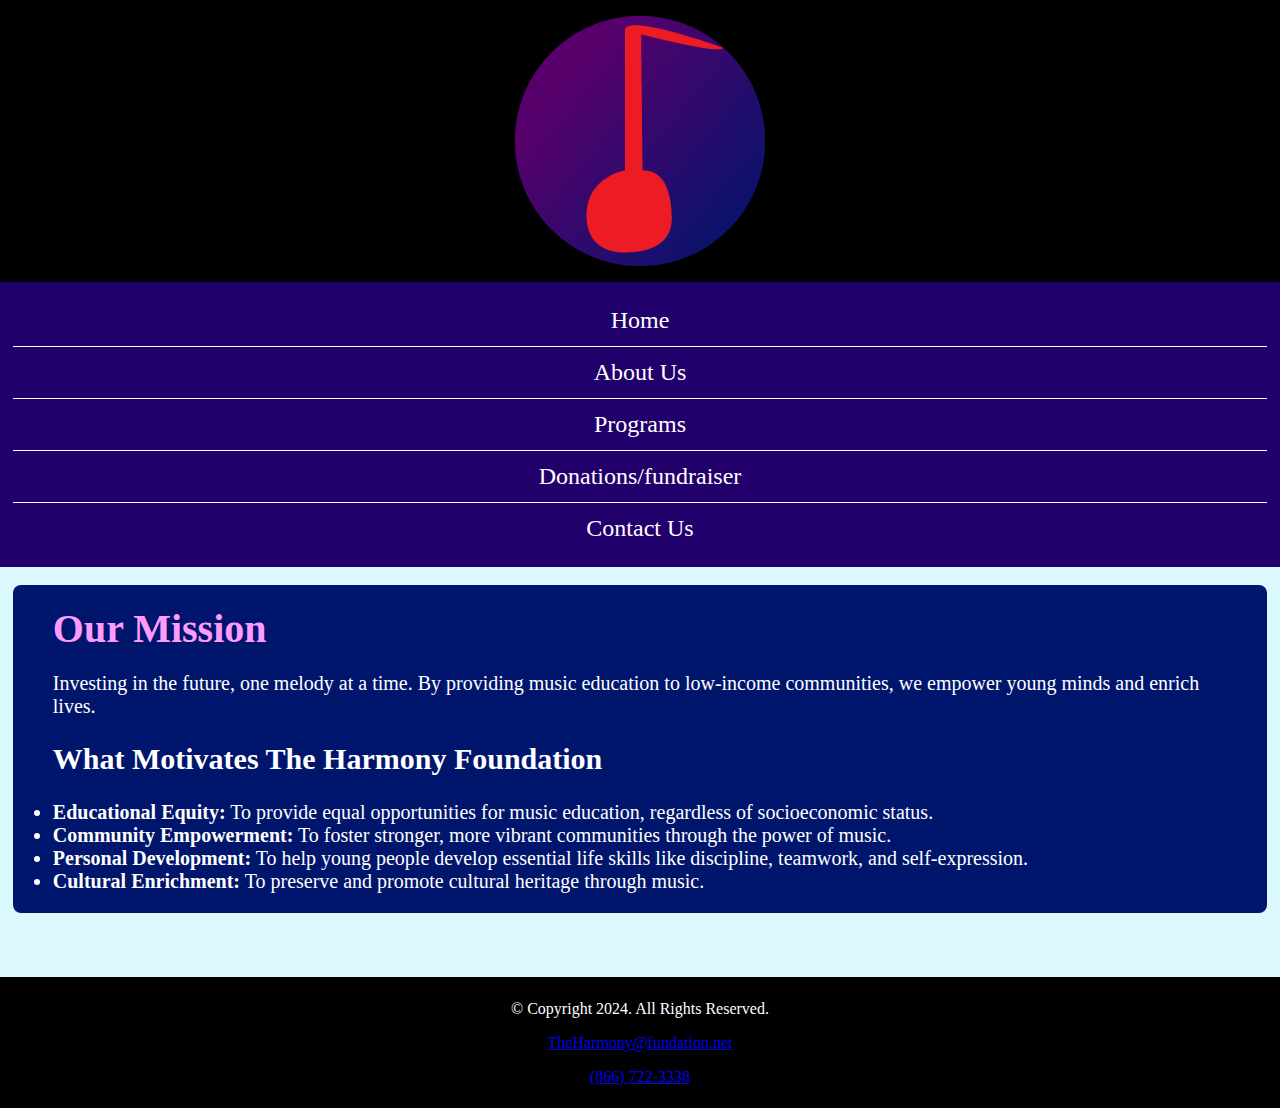
==== index.html @ da79f971 "work or die PLEASE" ====
<!DOCTYPE html>

<html lang="en">
    <head>
        <meta charset="utf-8">
        <title>The Harmony Foundation</title>
        <link href="https://fonts.googleapis.com/css2?family=Francois+One&family=Roboto+Slab:wght@100..900&display=swap" rel="stylesheet">
        <link href="css/music.css" type="text/css" rel="stylesheet" />
    </head>

    <body>
        <div id="container">
            <header>
                <a href="index.html">
                    <img src="images/temp_logo.png">
                </a>
            </header>
            <nav>
                <ul>
                    <li><a href="index.html">Home</a></li>
                    <li><a href="about.html">About Us</a></li>
                    <li><a href="programs.html">Programs </a></li>
                    <li><a href="don_fund.html">Donations/fundraiser</a></li>
                    <li><a href="contact.html">Contact Us</a></li>
                </ul>   
            </nav>
            <!--MAIN SECTION-->
            <main>
                <section id="mission-statement">
                    <h1>Our Mission</h1>
                    <p>Investing in the future, one melody at a time. By providing music education to low-income communities, we empower young minds and enrich lives.</p>
                </section>

                <h2>What Motivates The Harmony Foundation</h2>
                    <ul>
                        <li><b>Educational Equity:</b> To provide equal opportunities for music education, regardless of socioeconomic status.</li>
                        <li><b>Community Empowerment:</b> To foster stronger, more vibrant communities through the power of music.</li>
                        <li><b>Personal Development:</b> To help young people develop essential life skills like discipline, teamwork, and self-expression.</li>
                        <li><b>Cultural Enrichment:</b> To preserve and promote cultural heritage through music.</li>
                    </ul>

            </main>
            <footer>
                <p>&copy; Copyright 2024. All Rights Reserved.</p>
                <p> <a href="mailto:TheHarmony@fundation.net">TheHarmony@fundation.net</a></p>
                <p><a href="tel:+18667223338">(866) 722-3338</a></p>
            </footer>
        </div>
    </body>
</html>
---- css/music.css ----
/* 
#21006C
#57006C
#00156C
*/

/*CSS Reset*/
body, header, nav, main, footer, h1, div, img, ul {margin:0;padding:0; border:0;}

#tab-desk, .tab-desk {display:none;}

img {max-width: 100%;
    display: block;}

/*MOBILE STYLE RULES*/

header {background-color: #000000;
    position: sticky;
    top:0;
img{margin: auto;
    padding: 1em;}}

nav {
    background-color: #21006C;
    padding: 1%;
    margin-bottom: 1%;

    ul{text-align: center;}

    li {font-size: 1.5em;
    border-top: 1px solid #ffffff;
    padding: 0.5em;}

    a {text-decoration: none;
        color: #ffffff;}

    li:first-child {border-top: none;}
}

body{
    background-color: #dcf8ff;
}

main{
    background-color: #00156C;
    color: #ffffff;
    margin: 2vh 1vw 0 1vw;
    padding: 1em 2em 1em 2em;
    font-size: 1.25em;
    border-radius: 8px;
    h1 {color: #FF9BFE;}
}

footer {background-color: #000000;
    color: #ffffff;
    text-align: center;
    padding: 0.5%;
    margin-top: 5%;}

/*TABLET STYLE RULES*/
@media screen and (min-width: 630px), print {
    #mobile, .mobile {display:none;}
    #tab-desk, .tab-desk {display:block;}
}

/*DESKTOP STYLE RULES*/
@media screen and (min-width: 1015px), print{

}

/*TOO LARGE*/
@media screen and (min-width: 1921px) {
    #container {width: 1920px;
        margin: 0 auto;}
}
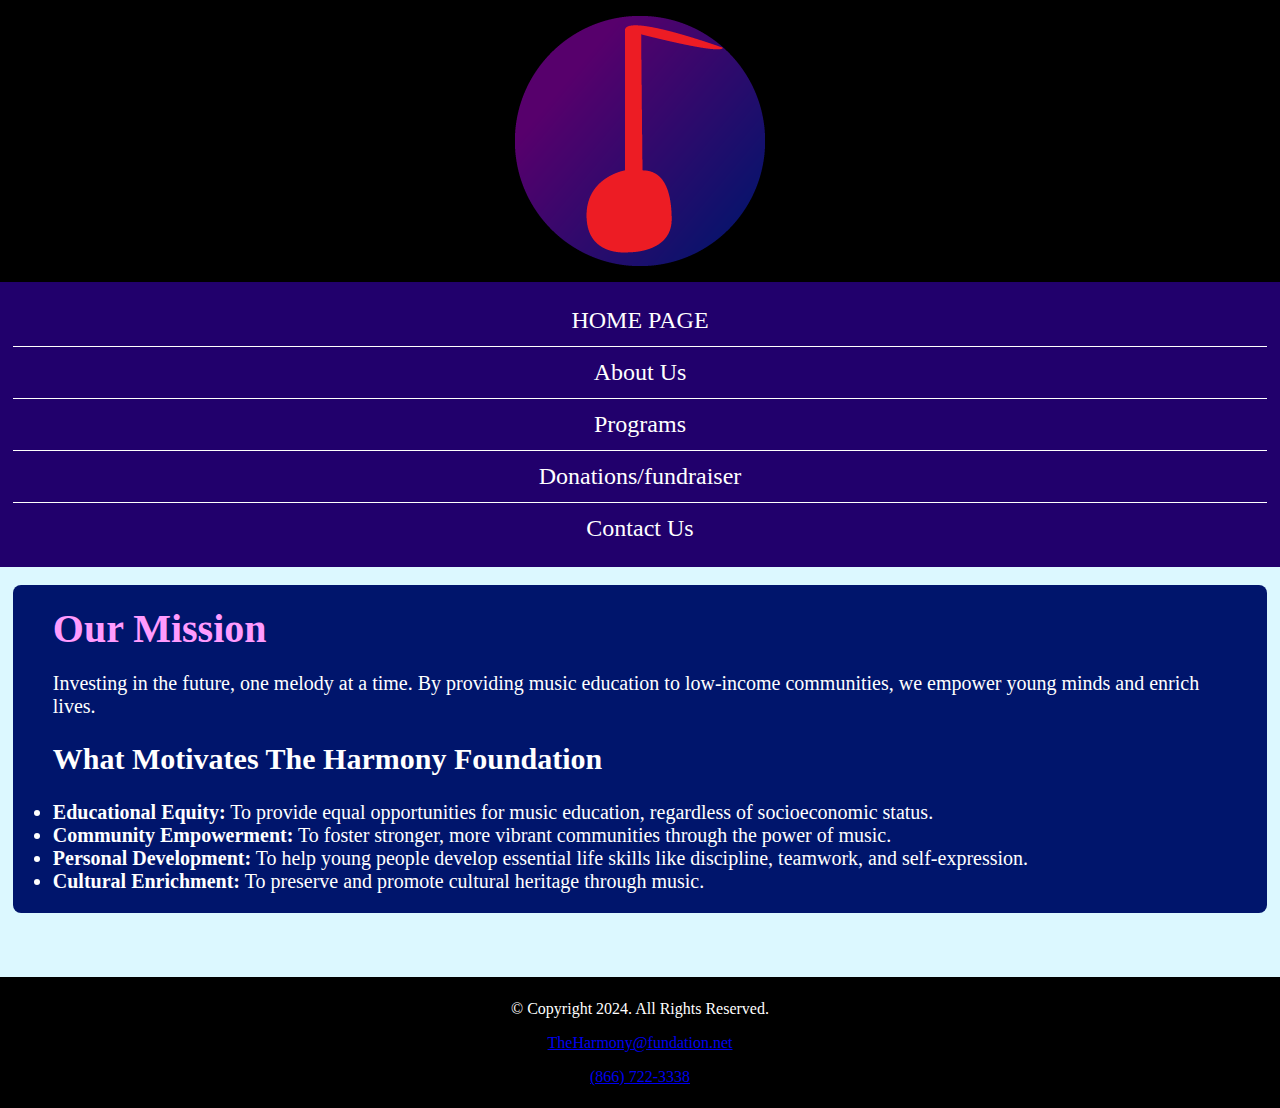
==== commit 2c76d23e: "asdfpelase" ====
--- a/index.html
+++ b/index.html
@@ -17,7 +17,7 @@
             </header>
             <nav>
                 <ul>
-                    <li><a href="index.html">Home</a></li>
+                    <li><a href="index.html">HOME PAGE</a></li>
                     <li><a href="about.html">About Us</a></li>
                     <li><a href="programs.html">Programs </a></li>
                     <li><a href="don_fund.html">Donations/fundraiser</a></li>
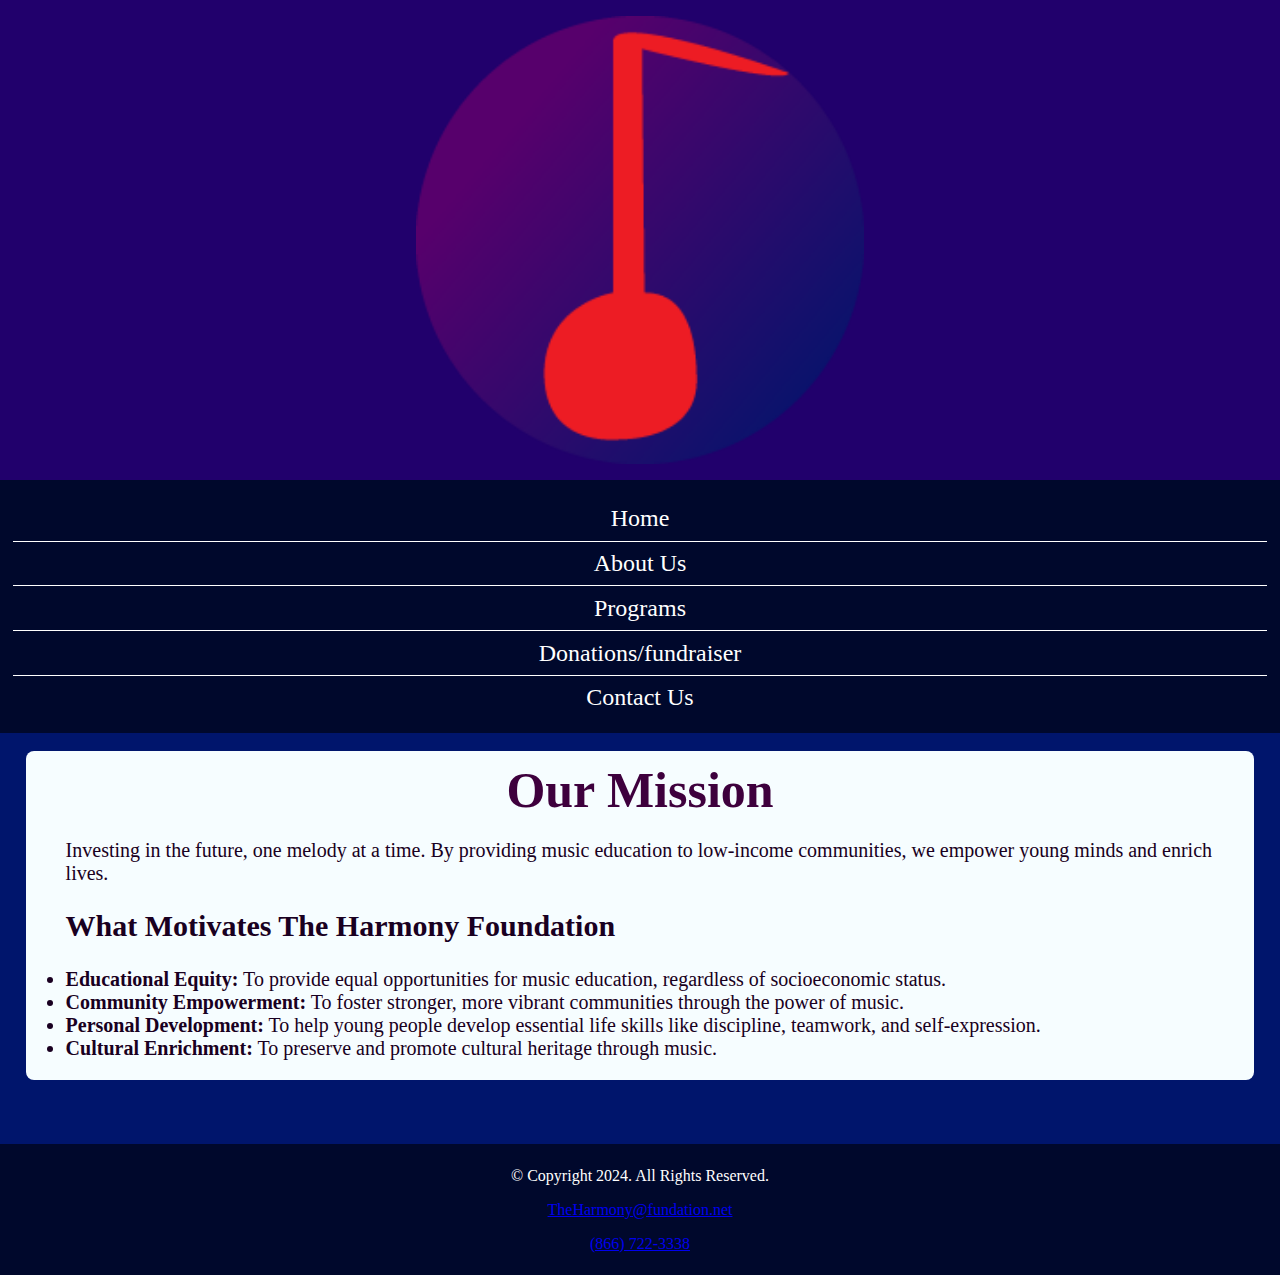
==== commit 66b6e904: "Deal with it idk what to write here" ====
--- a/index.html
+++ b/index.html
@@ -17,7 +17,7 @@
             </header>
             <nav>
                 <ul>
-                    <li><a href="index.html">HOME PAGE</a></li>
+                    <li><a href="index.html">Home</a></li>
                     <li><a href="about.html">About Us</a></li>
                     <li><a href="programs.html">Programs </a></li>
                     <li><a href="don_fund.html">Donations/fundraiser</a></li>
--- a/css/music.css
+++ b/css/music.css
@@ -14,22 +14,25 @@
 
 /*MOBILE STYLE RULES*/
 
-header {background-color: #000000;
-    position: sticky;
+header {background-color: #21006C;
     top:0;
-img{margin: auto;
-    padding: 1em;}}
+    img{margin: auto;
+    padding: 1em;
+    width: 35%;
+    height: 35%;}
+    border-bottom: 4px solid #00082c;}
 
 nav {
-    background-color: #21006C;
+    background-color: #00082c;
     padding: 1%;
     margin-bottom: 1%;
 
-    ul{text-align: center;}
+    ul{text-align: center;
+        list-style-type: none;}
 
     li {font-size: 1.5em;
     border-top: 1px solid #ffffff;
-    padding: 0.5em;}
+    padding: 0.35em;}
 
     a {text-decoration: none;
         color: #ffffff;}
@@ -38,20 +41,22 @@
 }
 
 body{
-    background-color: #dcf8ff;
+    background-color: #00156C;
 }
 
 main{
-    background-color: #00156C;
-    color: #ffffff;
-    margin: 2vh 1vw 0 1vw;
-    padding: 1em 2em 1em 2em;
+    background-color: #f6fdff;
+    color: #190021;
+    margin: 2vh 2vw 0 2vw;
+    padding: 0.5em 2em 1em 2em;
     font-size: 1.25em;
     border-radius: 8px;
-    h1 {color: #FF9BFE;}
+    h1 {color: #3e003d;
+        text-align: center;
+        font-size: 2.5em;}
 }
 
-footer {background-color: #000000;
+footer {background-color: #00082c;
     color: #ffffff;
     text-align: center;
     padding: 0.5%;
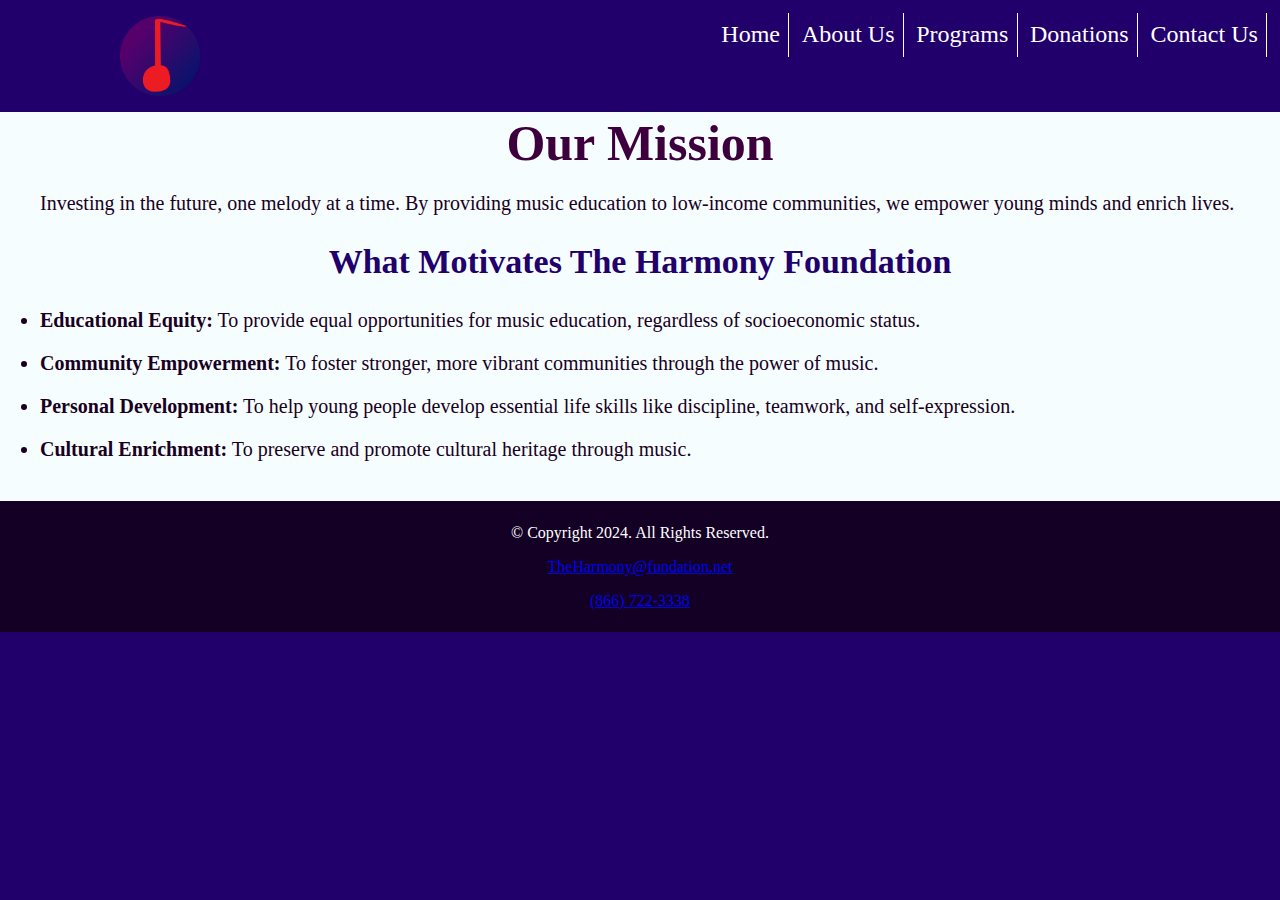
==== commit 9cdee20e: "12/4/2024" ====
--- a/index.html
+++ b/index.html
@@ -10,19 +10,29 @@
 
     <body>
         <div id="container">
-            <header>
+            <nav class="mob-nav">
+                <div id="nav-links">
+                    <a href="index.html">Home</a>
+                    <a href="about.html">About&nbsp;Us</a>
+                    <a href="programs.html">Programs</a>
+                    <a href="don_fund.html">Donations&nbsp;&&nbsp;Fundraisers</a>
+                    <a href="contact.html">Contact&nbsp;Us</a>
+                </div>
+                <a class="nav-icon" onclick="hamburger()"><div>&#9776;</div></a>
+            </nav>
+            <header id="hf-logo">
                 <a href="index.html">
                     <img src="images/temp_logo.png">
                 </a>
             </header>
-            <nav>
+            <nav class="tab-desk">
                 <ul>
                     <li><a href="index.html">Home</a></li>
-                    <li><a href="about.html">About Us</a></li>
-                    <li><a href="programs.html">Programs </a></li>
-                    <li><a href="don_fund.html">Donations/fundraiser</a></li>
-                    <li><a href="contact.html">Contact Us</a></li>
-                </ul>   
+                    <li><a href="about.html">About&nbsp;Us</a></li>
+                    <li><a href="programs.html">Programs</a></li>
+                    <li><a href="don_fund.html">Donations</a></li>
+                    <li><a href="contact.html">Contact&nbsp;Us</a></li>
+                </ul>
             </nav>
             <!--MAIN SECTION-->
             <main>
@@ -46,5 +56,6 @@
                 <p><a href="tel:+18667223338">(866) 722-3338</a></p>
             </footer>
         </div>
+        <script src="scripts/script.js"></script>
     </body>
 </html>
--- a/css/music.css
+++ b/css/music.css
@@ -7,7 +7,9 @@
 /*CSS Reset*/
 body, header, nav, main, footer, h1, div, img, ul {margin:0;padding:0; border:0;}
 
-#tab-desk, .tab-desk {display:none;}
+#tab-desk, .tab-desk, #nav-links {display:none;}
+
+* {box-sizing: border-box;}
 
 img {max-width: 100%;
     display: block;}
@@ -20,43 +22,80 @@
     padding: 1em;
     width: 35%;
     height: 35%;}
-    border-bottom: 4px solid #00082c;}
+    /*border-bottom: 4px solid #130024;*/
+}
 
-nav {
-    background-color: #00082c;
-    padding: 1%;
-    margin-bottom: 1%;
+.mob-nav a {background-color: #21006C;
+    font-size: 2em;
+    color: #ffffff;
+    text-align: center;
+    text-decoration: none;
+    padding: 3%;
+    display: block;
+}
 
-    ul{text-align: center;
-        list-style-type: none;}
-
-    li {font-size: 1.5em;
-    border-top: 1px solid #ffffff;
-    padding: 0.35em;}
-
-    a {text-decoration: none;
-        color: #ffffff;}
-
-    li:first-child {border-top: none;}
+.mob-nav a.nav-icon {
+    display: block;
+    position: absolute;
+    right: 0;
+    top: 0;
 }
 
 body{
-    background-color: #00156C;
+    background-color: #21006C;
 }
 
 main{
     background-color: #f6fdff;
     color: #190021;
     margin: 2vh 2vw 0 2vw;
-    padding: 0.5em 2em 1em 2em;
+    padding: 0.1em 2em 1em 2em;
     font-size: 1.25em;
     border-radius: 8px;
-    h1 {color: #3e003d;
-        text-align: center;
-        font-size: 2.5em;}
+    clear: none;
+    h1, h2 {color: #3e003d;
+        text-align: center;}
+    h1 {color: #3e003d;}
+    h2 {color: #21006c;}
+
+    h1 {font-size: 2.5em;}
+    h2 {font-size: 1.7em;}
+    ul {li {
+        padding-bottom: 1em;
+    }}
 }
 
-footer {background-color: #00082c;
+.main2 {background-color: #21006C;
+    h1 {color: #ffffff;}}
+
+section.program {
+    h2 {
+        color: #21006c; 
+        margin-bottom: 10px;
+        font-size: 1.8em;
+        text-align: center;
+      }
+    img {
+    width: 300px; 
+    height: 200px; 
+    object-fit: cover; 
+    display: block;
+    margin: 0 auto;
+    border-radius: 8px; 
+    }
+    p {
+        color: #130024; 
+        text-align: center;
+        margin-top: 1em;
+        font-size: 1em;}
+  margin-bottom: 2em;
+  padding: 1em;
+  border: 1px solid #130024; 
+  border-radius: 8px;
+  background-color: #f6fdff; 
+}
+
+footer {background-color: #130024;
     color: #ffffff;
     text-align: center;
     padding: 0.5%;
@@ -64,17 +103,60 @@
 
 /*TABLET STYLE RULES*/
 @media screen and (min-width: 630px), print {
-    #mobile, .mobile {display:none;}
+    #mobile, .mobile, .mob-nav {display:none;}
     #tab-desk, .tab-desk {display:block;}
+
+    nav {background-color: #130024;
+        padding: 1%;
+        margin-bottom: 1%;
+
+        ul{text-align: center;
+            list-style-type: none;}
+
+        li {font-size: 1.5em;
+        border-right: 1px solid #ffffff;
+        padding: 0.35em;
+        display: inline-block;}
+
+        a {text-decoration: none;
+            color: #ffffff;}
+    }
+
+    body{
+        background-color: #00156C;
+    }
+
+    main {clear: none;}
+    
 }
 
 /*DESKTOP STYLE RULES*/
 @media screen and (min-width: 1015px), print{
+    header {width: 25%;
+        float: left;
+        padding-bottom: 0;
+    }
 
+    nav {background-color: #21006C;
+        float: right;
+        width: 70%;
+        ul {text-align: right;
+            background-color: #21006C;}
+    }
+
+    body {background-color: #21006C;}
+
+    main {clear: both;
+        margin: 0 0 0 0;
+        border: none;
+        border-radius: 0;
+    }
+
+    footer {margin-top: 0;}
 }
 
 /*TOO LARGE*/
 @media screen and (min-width: 1921px) {
     #container {width: 1920px;
         margin: 0 auto;}
-}+}
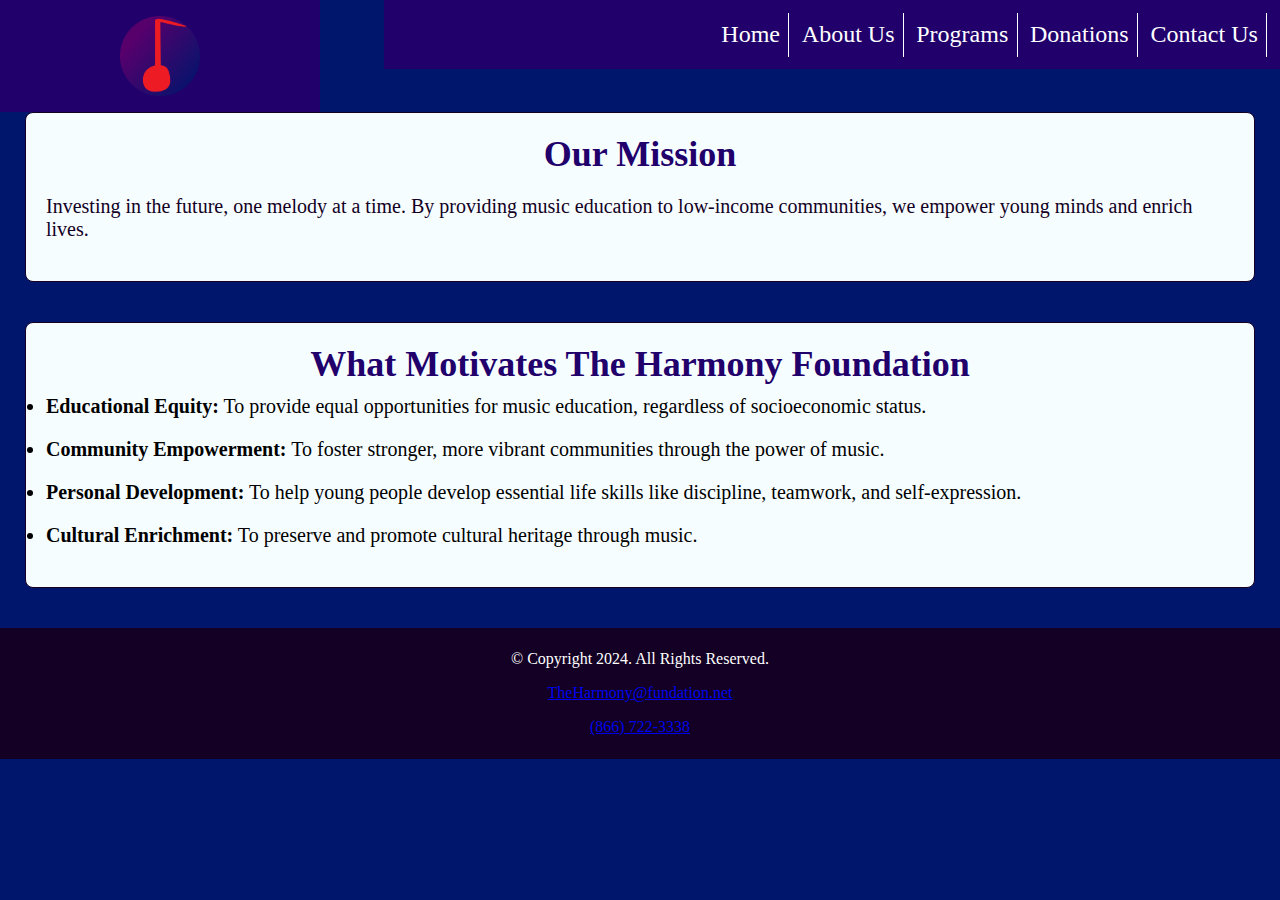
==== commit d03e7fd6: "CSS Changes were made: What we discussed + for the programs page I kept the specific style rules for" ====
--- a/index.html
+++ b/index.html
@@ -37,17 +37,19 @@
             <!--MAIN SECTION-->
             <main>
                 <section id="mission-statement">
-                    <h1>Our Mission</h1>
+                    <h2>Our Mission</h2>
                     <p>Investing in the future, one melody at a time. By providing music education to low-income communities, we empower young minds and enrich lives.</p>
                 </section>
 
-                <h2>What Motivates The Harmony Foundation</h2>
+                <section id="motiv">
+                    <h2>What Motivates The Harmony Foundation</h2>
                     <ul>
                         <li><b>Educational Equity:</b> To provide equal opportunities for music education, regardless of socioeconomic status.</li>
                         <li><b>Community Empowerment:</b> To foster stronger, more vibrant communities through the power of music.</li>
                         <li><b>Personal Development:</b> To help young people develop essential life skills like discipline, teamwork, and self-expression.</li>
                         <li><b>Cultural Enrichment:</b> To preserve and promote cultural heritage through music.</li>
                     </ul>
+                </section>
 
             </main>
             <footer>
--- a/css/music.css
+++ b/css/music.css
@@ -5,7 +5,7 @@
 */
 
 /*CSS Reset*/
-body, header, nav, main, footer, h1, div, img, ul {margin:0;padding:0; border:0;}
+body, header, nav, main, footer, h1, h2, div, img, ul {margin:0;padding:0; border:0;}
 
 #tab-desk, .tab-desk, #nav-links {display:none;}
 
@@ -42,52 +42,45 @@
 }
 
 body{
-    background-color: #21006C;
+    background-color: #00156C;
 }
 
+p {
+    color: #130024; 
+    text-align: center;
+    margin-top: 1em;
+    font-size: 1em;}
+    
+h1, h2 {text-align: center;}
+h1 {color: #f6fdff;
+    font-size: 2.5em;
+    padding-bottom: 3vh;
+    padding-top: 2.5vh;}
+h2 {color: #21006c;
+    font-size: 1.8em;
+    margin-bottom: 10px;}
+
 main{
-    background-color: #f6fdff;
-    color: #190021;
-    margin: 2vh 2vw 0 2vw;
-    padding: 0.1em 2em 1em 2em;
+    background-color: #00156C;
+    padding: 0em 1.25em 0em 1.25em;
     font-size: 1.25em;
-    border-radius: 8px;
+    border-radius: px;
     clear: none;
-    h1, h2 {color: #3e003d;
-        text-align: center;}
-    h1 {color: #3e003d;}
-    h2 {color: #21006c;}
 
-    h1 {font-size: 2.5em;}
-    h2 {font-size: 1.7em;}
     ul {li {
         padding-bottom: 1em;
     }}
 }
 
-.main2 {background-color: #21006C;
-    h1 {color: #ffffff;}}
-
-section.program {
-    h2 {
-        color: #21006c; 
-        margin-bottom: 10px;
-        font-size: 1.8em;
-        text-align: center;
-      }
-    img {
+img.prog {
     width: 300px; 
-    height: 200px; 
+    height: 200px;
     object-fit: cover; 
     display: block;
     margin: 0 auto;
-    border-radius: 8px; 
-    }
-    p {
-        color: #130024; 
-        text-align: center;
-        margin-top: 1em;
-        font-size: 1em;}
+    border-radius: 8px; }
+
+section {
   margin-bottom: 2em;
   padding: 1em;
   border: 1px solid #130024; 
@@ -99,7 +92,8 @@
     color: #ffffff;
     text-align: center;
     padding: 0.5%;
-    margin-top: 5%;}
+    margin-top: 5%;
+    p {color: #ffffff; text-align: center;}}
 
 /*TABLET STYLE RULES*/
 @media screen and (min-width: 630px), print {
@@ -122,9 +116,7 @@
             color: #ffffff;}
     }
 
-    body{
-        background-color: #00156C;
-    }
+    p {text-align: left;}
 
     main {clear: none;}
     
@@ -144,8 +136,6 @@
             background-color: #21006C;}
     }
 
-    body {background-color: #21006C;}
-
     main {clear: both;
         margin: 0 0 0 0;
         border: none;
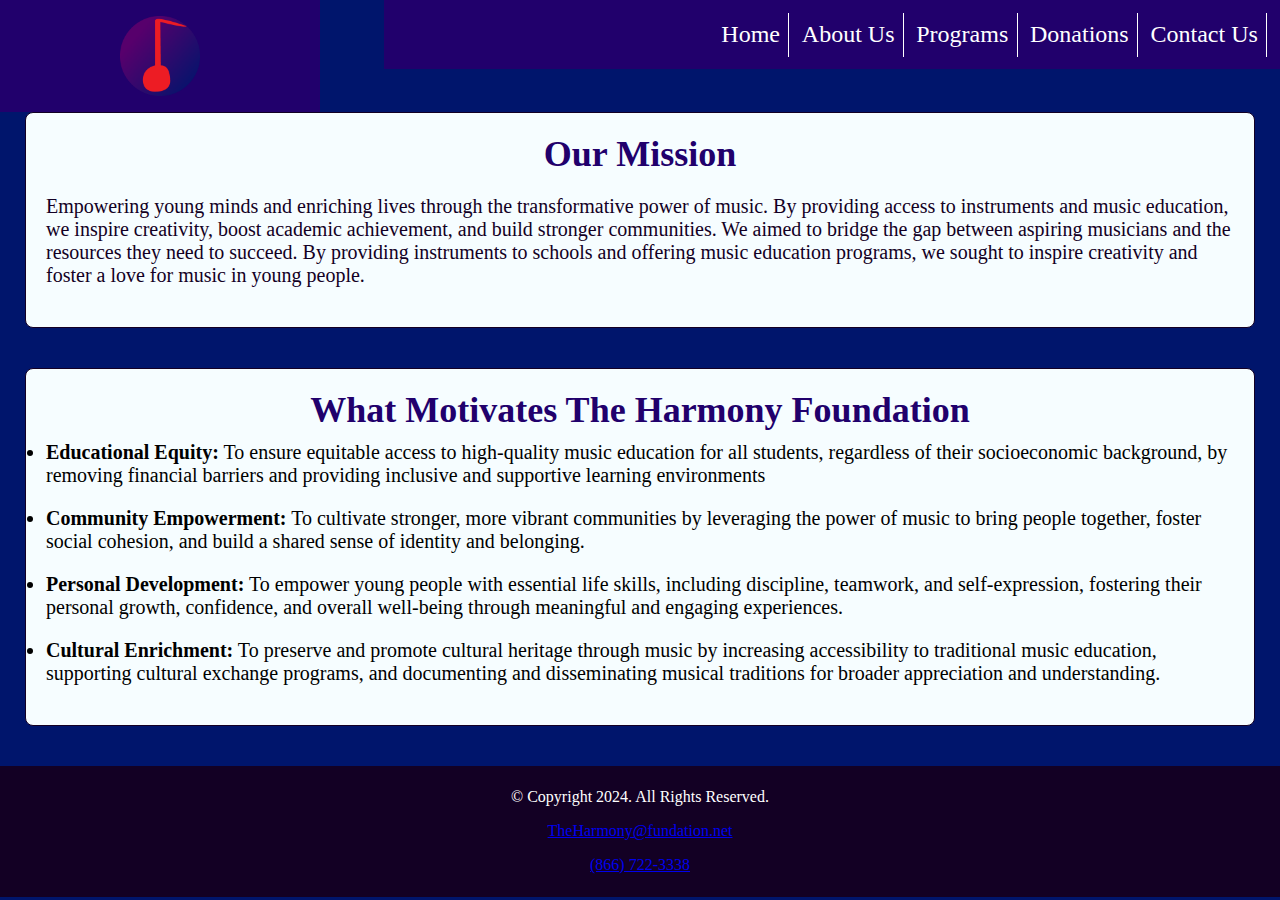
==== commit 7655fde0: "Update index.html" ====
--- a/index.html
+++ b/index.html
@@ -1,63 +1,97 @@
 <!DOCTYPE html>
 
 <html lang="en">
-    <head>
-        <meta charset="utf-8">
-        <title>The Harmony Foundation</title>
-        <link href="https://fonts.googleapis.com/css2?family=Francois+One&family=Roboto+Slab:wght@100..900&display=swap" rel="stylesheet">
-        <link href="css/music.css" type="text/css" rel="stylesheet" />
-    </head>
+  <head>
+    <meta charset="utf-8" />
+    <title>The Harmony Foundation</title>
+    <link
+      href="https://fonts.googleapis.com/css2?family=Francois+One&family=Roboto+Slab:wght@100..900&display=swap"
+      rel="stylesheet"
+    />
+    <link href="css/music.css" type="text/css" rel="stylesheet" />
+  </head>
 
-    <body>
-        <div id="container">
-            <nav class="mob-nav">
-                <div id="nav-links">
-                    <a href="index.html">Home</a>
-                    <a href="about.html">About&nbsp;Us</a>
-                    <a href="programs.html">Programs</a>
-                    <a href="don_fund.html">Donations&nbsp;&&nbsp;Fundraisers</a>
-                    <a href="contact.html">Contact&nbsp;Us</a>
-                </div>
-                <a class="nav-icon" onclick="hamburger()"><div>&#9776;</div></a>
-            </nav>
-            <header id="hf-logo">
-                <a href="index.html">
-                    <img src="images/temp_logo.png">
-                </a>
-            </header>
-            <nav class="tab-desk">
-                <ul>
-                    <li><a href="index.html">Home</a></li>
-                    <li><a href="about.html">About&nbsp;Us</a></li>
-                    <li><a href="programs.html">Programs</a></li>
-                    <li><a href="don_fund.html">Donations</a></li>
-                    <li><a href="contact.html">Contact&nbsp;Us</a></li>
-                </ul>
-            </nav>
-            <!--MAIN SECTION-->
-            <main>
-                <section id="mission-statement">
-                    <h2>Our Mission</h2>
-                    <p>Investing in the future, one melody at a time. By providing music education to low-income communities, we empower young minds and enrich lives.</p>
-                </section>
+  <body>
+    <div id="container">
+      <nav class="mob-nav">
+        <div id="nav-links">
+          <a href="index.html">Home</a>
+          <a href="about.html">About&nbsp;Us</a>
+          <a href="programs.html">Programs</a>
+          <a href="don_fund.html">Donations&nbsp;&&nbsp;Fundraisers</a>
+          <a href="contact.html">Contact&nbsp;Us</a>
+        </div>
+        <a class="nav-icon" onclick="hamburger()"><div>&#9776;</div></a>
+      </nav>
+      <header id="hf-logo">
+        <a href="index.html">
+          <img src="images/temp_logo.png" />
+        </a>
+      </header>
+      <nav class="tab-desk">
+        <ul>
+          <li><a href="index.html">Home</a></li>
+          <li><a href="about.html">About&nbsp;Us</a></li>
+          <li><a href="programs.html">Programs</a></li>
+          <li><a href="don_fund.html">Donations</a></li>
+          <li><a href="contact.html">Contact&nbsp;Us</a></li>
+        </ul>
+      </nav>
+      <!--MAIN SECTION-->
+      <main>
+        <section id="mission-statement">
+          <h2>Our Mission</h2>
+          <p>
+            Empowering young minds and enriching lives through the
+            transformative power of music. By providing access to instruments
+            and music education, we inspire creativity, boost academic
+            achievement, and build stronger communities. We aimed to bridge the
+            gap between aspiring musicians and the resources they need to
+            succeed. By providing instruments to schools and offering music
+            education programs, we sought to inspire creativity and foster a
+            love for music in young people.
+          </p>
+        </section>
 
-                <section id="motiv">
-                    <h2>What Motivates The Harmony Foundation</h2>
-                    <ul>
-                        <li><b>Educational Equity:</b> To provide equal opportunities for music education, regardless of socioeconomic status.</li>
-                        <li><b>Community Empowerment:</b> To foster stronger, more vibrant communities through the power of music.</li>
-                        <li><b>Personal Development:</b> To help young people develop essential life skills like discipline, teamwork, and self-expression.</li>
-                        <li><b>Cultural Enrichment:</b> To preserve and promote cultural heritage through music.</li>
-                    </ul>
-                </section>
-
-            </main>
-            <footer>
-                <p>&copy; Copyright 2024. All Rights Reserved.</p>
-                <p> <a href="mailto:TheHarmony@fundation.net">TheHarmony@fundation.net</a></p>
-                <p><a href="tel:+18667223338">(866) 722-3338</a></p>
-            </footer>
-        </div>
-        <script src="scripts/script.js"></script>
-    </body>
+        <section id="motiv">
+          <h2>What Motivates The Harmony Foundation</h2>
+          <ul>
+            <li>
+              <b>Educational Equity:</b> To ensure equitable access to
+              high-quality music education for all students, regardless of their
+              socioeconomic background, by removing financial barriers and
+              providing inclusive and supportive learning environments
+            </li>
+            <li>
+              <b>Community Empowerment:</b> To cultivate stronger, more vibrant
+              communities by leveraging the power of music to bring people
+              together, foster social cohesion, and build a shared sense of
+              identity and belonging.
+            </li>
+            <li>
+              <b>Personal Development:</b> To empower young people with
+              essential life skills, including discipline, teamwork, and
+              self-expression, fostering their personal growth, confidence, and
+              overall well-being through meaningful and engaging experiences.
+            </li>
+            <li>
+              <b>Cultural Enrichment:</b> To preserve and promote cultural
+              heritage through music by increasing accessibility to traditional
+              music education, supporting cultural exchange programs, and
+              documenting and disseminating musical traditions for broader
+              appreciation and understanding.
+            </li>
+          </ul>
+        </section>
+      </main>
+      <footer>
+        <p>&copy; Copyright 2024. All Rights Reserved.</p>
+        <p>
+          <a href="mailto:TheHarmony@fundation.net">TheHarmony@fundation.net</a>
+        </p>
+        <p><a href="tel:+18667223338">(866) 722-3338</a></p>
+      </footer>
+    </div>
+    <script src="scripts/script.js"></script>
+  </body>
 </html>
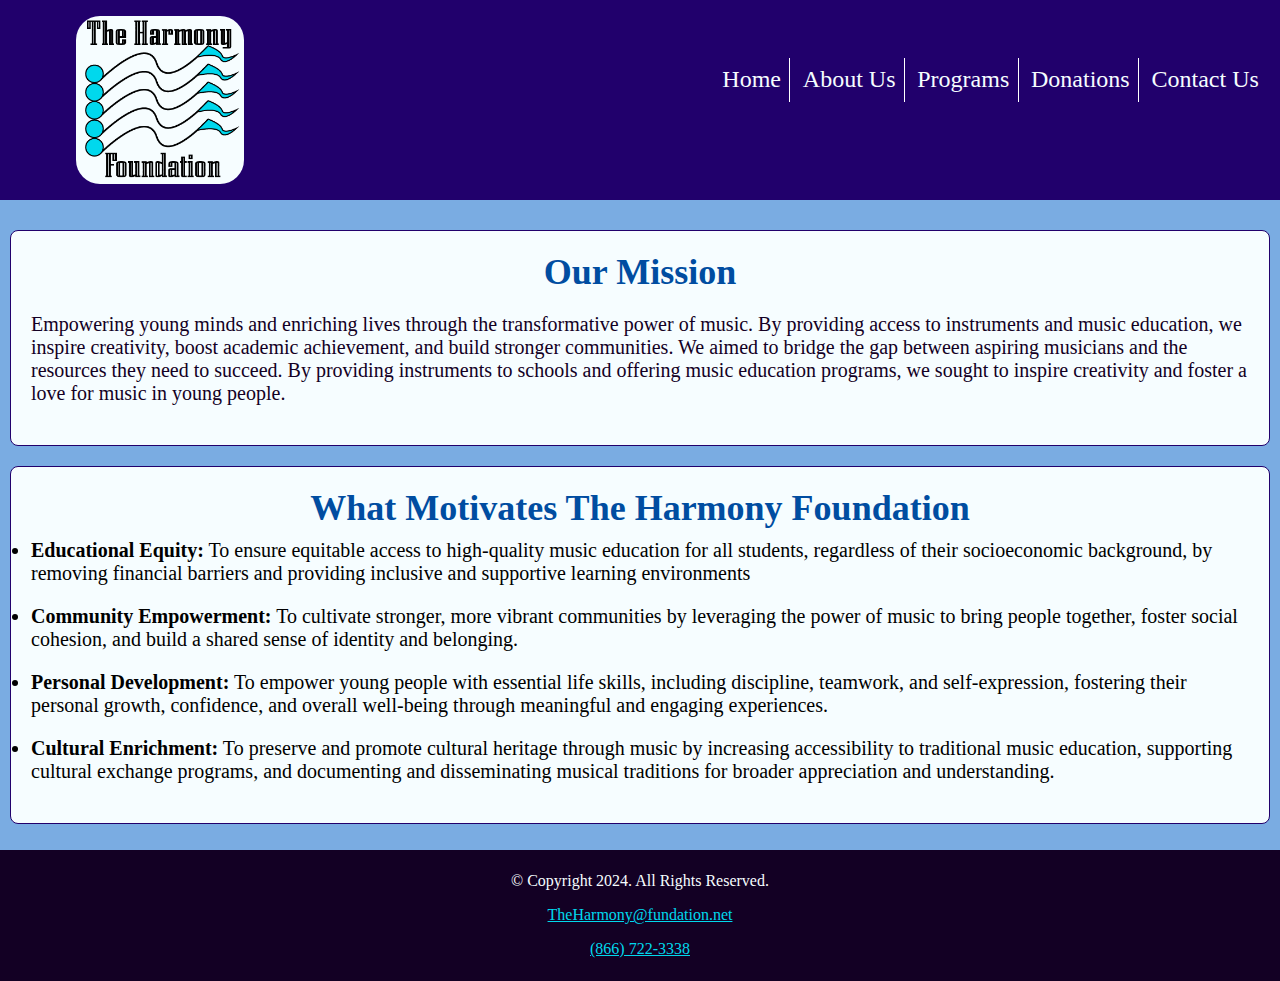
==== commit bc1d2288: "beeg changes" ====
--- a/index.html
+++ b/index.html
@@ -25,7 +25,7 @@
       </nav>
       <header id="hf-logo">
         <a href="index.html">
-          <img src="images/temp_logo.png" />
+          <img src="images/HF_Logo.png" />
         </a>
       </header>
       <nav class="tab-desk">
--- a/css/music.css
+++ b/css/music.css
@@ -12,7 +12,8 @@
 * {box-sizing: border-box;}
 
 img {max-width: 100%;
-    display: block;}
+    display: block;
+    border-radius: 8px;}
 
 /*MOBILE STYLE RULES*/
 
@@ -20,14 +21,47 @@
     top:0;
     img{margin: auto;
     padding: 1em;
-    width: 35%;
-    height: 35%;}
+    max-width: 100%;
+    height: 200px;
+    width: 200px;
+    border-radius: 40px}
     /*border-bottom: 4px solid #130024;*/
 }
 
+fieldset, input, select, textarea {
+    margin-bottom: 2vh;}
+
+fieldset {border-radius: 8px;
+background-color: #fdfcff;}
+legend {font-size: 1.2em;}
+label, legend {font-weight: bold;}
+textarea {width: 100%;
+    resize: vertical;}
+
+.info {input {width: 100%;}}
+
+button {margin: auto auto;
+    display: block;
+    font-size: 1em;
+    background-color: #21006C;
+    color: #fdfcff;
+    border: none;
+    border-radius: 10px;
+    padding: 0.5em;
+}
+
+select {font-size: .75em;}
+
+iframe {
+    border: none;
+    max-width: 100%;
+    width: 600px;
+    height: 450px; /* Optional: Removes border around the iframe */
+  }
+  
 .mob-nav a {background-color: #21006C;
     font-size: 2em;
-    color: #ffffff;
+    color: #f6fdff;
     text-align: center;
     text-decoration: none;
     padding: 3%;
@@ -41,8 +75,10 @@
     top: 0;
 }
 
+.extra {font-size: 0.7em;}
+
 body{
-    background-color: #00156C;
+    background-color: #21006C;
 }
 
 p {
@@ -52,19 +88,21 @@
     font-size: 1em;}
     
 h1, h2 {text-align: center;}
-h1 {color: #f6fdff;
+h1 {color: #21006C;
     font-size: 2.5em;
-    padding-bottom: 3vh;
+    padding-bottom: 2vh;
     padding-top: 2.5vh;}
-h2 {color: #21006c;
+h2 {color: #004da1;
     font-size: 1.8em;
     margin-bottom: 10px;}
 
+#donate, #funds {ul {list-style-type: none;}}
+
 main{
-    background-color: #00156C;
-    padding: 0em 1.25em 0em 1.25em;
+    background-color: #7aace2;
+    padding: 0.5em 0.5em 0.3em 0.5em;
     font-size: 1.25em;
-    border-radius: px;
+    border-radius: 0px;
     clear: none;
 
     ul {li {
@@ -81,19 +119,20 @@
     border-radius: 8px; }
 
 section {
-  margin-bottom: 2em;
+    margin-top: 1em;
+  margin-bottom: 1em;
   padding: 1em;
-  border: 1px solid #130024; 
+  border: 1px solid #21006C; 
   border-radius: 8px;
   background-color: #f6fdff; 
 }
 
 footer {background-color: #130024;
-    color: #ffffff;
+    color: #f6fdff;
     text-align: center;
     padding: 0.5%;
-    margin-top: 5%;
-    p {color: #ffffff; text-align: center;}}
+    a {color: #00d8ed;}
+    p {color: #f6fdff; text-align: center;}}
 
 /*TABLET STYLE RULES*/
 @media screen and (min-width: 630px), print {
@@ -102,7 +141,7 @@
 
     nav {background-color: #130024;
         padding: 1%;
-        margin-bottom: 1%;
+        margin-top: 1%;
 
         ul{text-align: center;
             list-style-type: none;}
@@ -111,15 +150,21 @@
         border-right: 1px solid #ffffff;
         padding: 0.35em;
         display: inline-block;}
+        li:last-child{border-right: none;}
 
         a {text-decoration: none;
-            color: #ffffff;}
+            color: #f6fdff;}
     }
 
     p {text-align: left;}
 
     main {clear: none;}
     
+    .grid2 {
+        display: grid;
+        grid-template-columns: auto auto;
+        grid-gap: 20px;
+    }
 }
 
 /*DESKTOP STYLE RULES*/
@@ -134,15 +179,16 @@
         width: 70%;
         ul {text-align: right;
             background-color: #21006C;}
+        margin-top: 45px;
     }
 
     main {clear: both;
-        margin: 0 0 0 0;
         border: none;
         border-radius: 0;
     }
 
     footer {margin-top: 0;}
+    section {img {max-width: 80%; margin: 0 auto;}}
 }
 
 /*TOO LARGE*/
@@ -150,3 +196,9 @@
     #container {width: 1920px;
         margin: 0 auto;}
 }
+
+.hours { ul {
+    list-style: none; /* Removes bullet points */
+    padding: 0; /* Removes default padding */
+  } /* Limits the width of the hours section */
+}
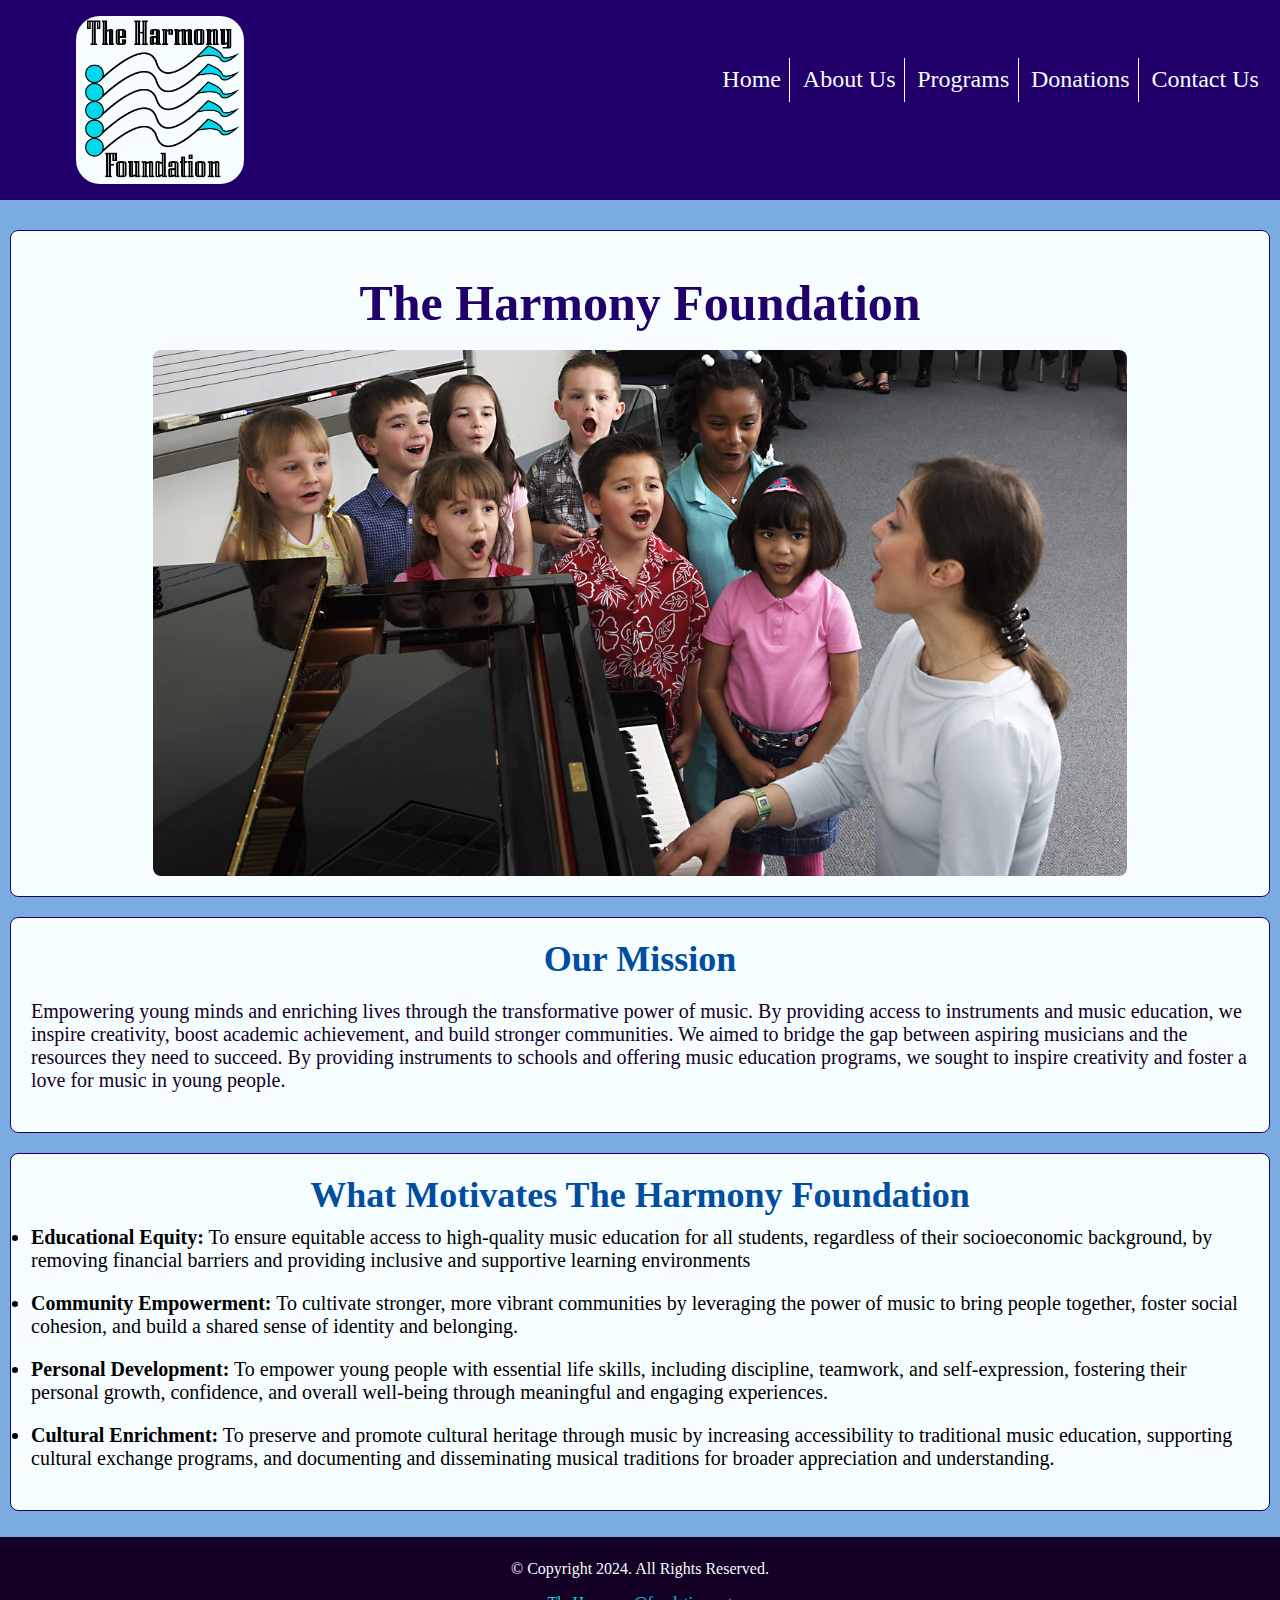
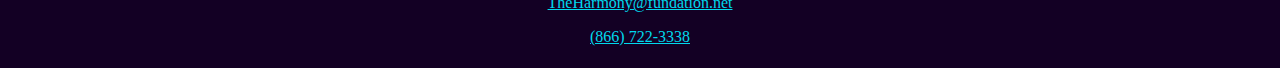
==== commit 8eccfd70: "Update index.html" ====
--- a/index.html
+++ b/index.html
@@ -39,6 +39,10 @@
       </nav>
       <!--MAIN SECTION-->
       <main>
+        <section id="hero-image">
+          <h1>The Harmony Foundation</h1>
+          <img src="images/home pic.png" alt="The Harmony Foundation" />
+        </section>
         <section id="mission-statement">
           <h2>Our Mission</h2>
           <p>
--- a/css/music.css
+++ b/css/music.css
@@ -202,3 +202,45 @@
     padding: 0; /* Removes default padding */
   } /* Limits the width of the hours section */
 }
+
+.form-container {
+  max-width: 97%;
+  margin: 0 auto;
+  padding: 20px;
+  background-color: #f9f9f9;
+  border: 1px solid #ddd;
+}
+
+#form {
+  margin-top: block;
+  background-color: none;
+  padding: 2%;
+}
+
+#form h2 {
+  text-align: center;
+}
+
+.form-grid {
+  display: grid;
+  grid-template-columns: repeat(2, 1fr);
+  gap: 20px;
+}
+
+.form-grid label {
+  display: block;
+  margin-bottom: 5px;
+  font-weight: bold;
+}
+
+.form-grid input,
+.form-grid textarea {
+  width: 100%;
+  padding: 10px;
+  border: 1px solid #ccc;
+  border-radius: 4px;
+}
+
+.form-grid textarea {
+  resize: vertical;
+}
